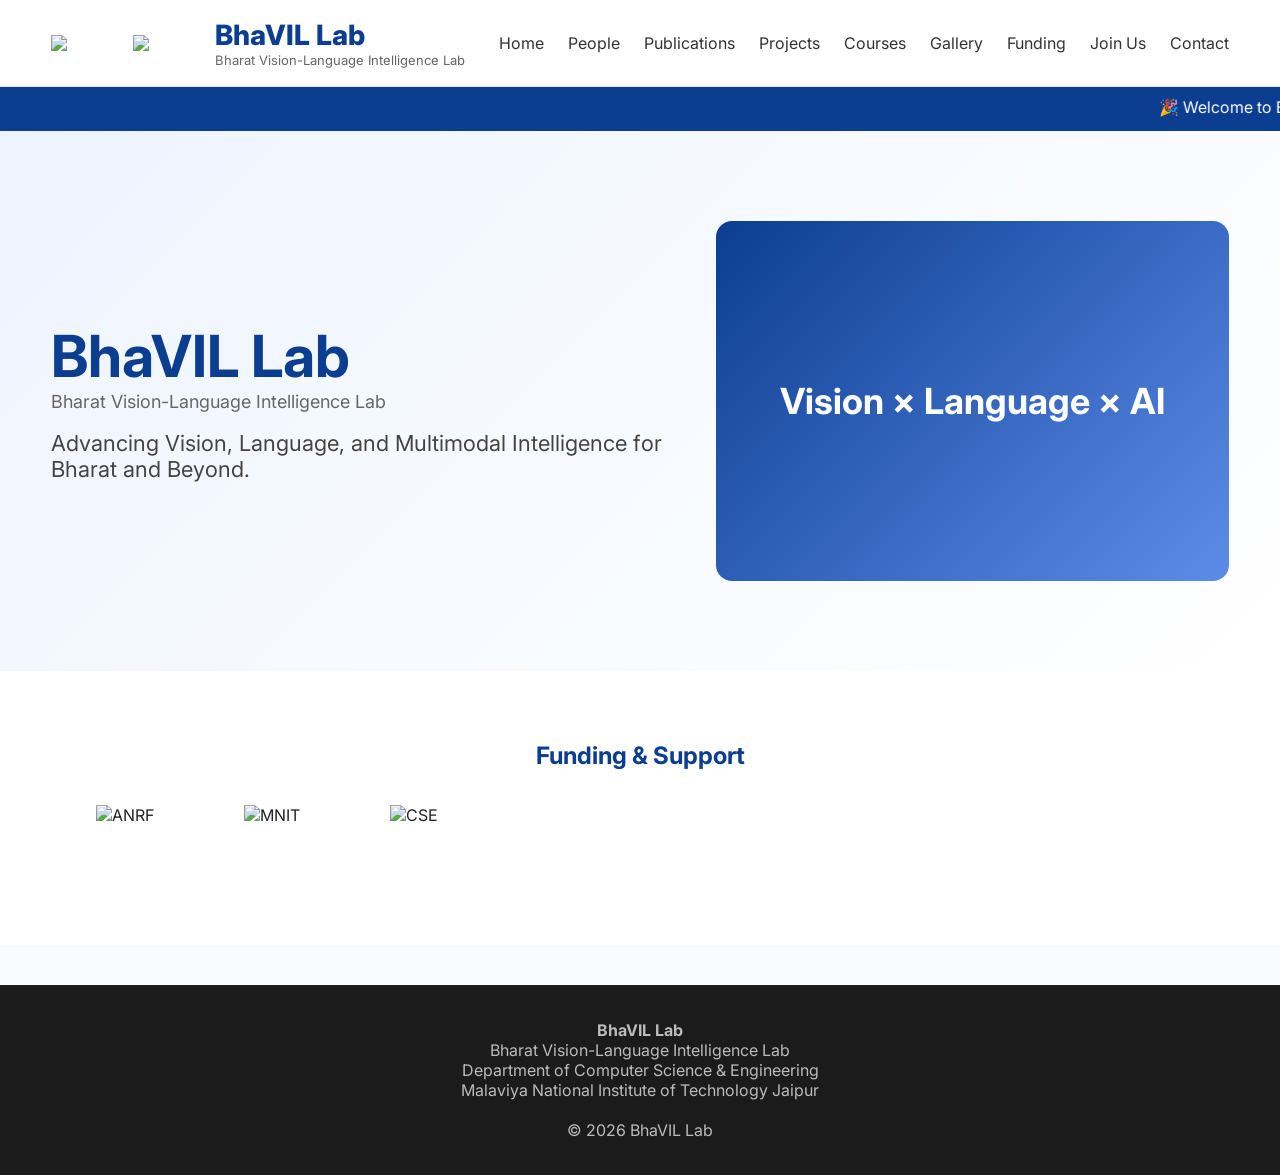
==== index.html @ f0189373 "Create index.html" ====
<!DOCTYPE html>
<html lang="en">
<head>
<meta charset="UTF-8">
<meta name="viewport" content="width=device-width, initial-scale=1.0">
<title>BhaVIL Lab | Bharat Vision-Language Intelligence Lab</title>
<link href="https://fonts.googleapis.com/css2?family=Inter:wght@300;400;500;700;800&display=swap" rel="stylesheet">
<style>
*{margin:0;padding:0;box-sizing:border-box}
body{font-family:Inter,sans-serif;background:#fafbfc;color:#222}
header{position:sticky;top:0;background:#fff;border-bottom:1px solid #e8e8e8}
.container{width:min(1180px,92%);margin:auto}
nav{display:flex;justify-content:space-between;align-items:center;padding:18px 0}
.brand{display:flex;align-items:center;gap:12px}
.logo{font-size:28px;font-weight:800;color:#0B3D91}
.sub{font-size:13px;color:#666}
.menu a{margin-left:20px;text-decoration:none;color:#333}
.menu a:hover{color:#0B3D91}
.news{background:#0B3D91;color:#fff;padding:10px 0}
.hero{padding:90px 0;background:linear-gradient(135deg,#eef4ff,#fff)}
.grid{display:grid;grid-template-columns:1.2fr 1fr;gap:50px;align-items:center}
h1{font-size:58px;color:#0B3D91}
.tag{font-size:22px;margin-top:18px;color:#444}
.heroimg{height:360px;border-radius:16px;background:linear-gradient(135deg,#0B3D91,#5d8ce8);display:flex;align-items:center;justify-content:center;color:#fff;font-size:36px;font-weight:700}
.support{padding:70px 0;background:#fff}
.support h2{text-align:center;color:#0B3D91;margin-bottom:35px}
.logo-track{overflow:hidden;white-space:nowrap}
.logo-slider{display:inline-flex;align-items:center;animation:scroll 22s linear infinite}
.logo-slider img{height:70px;margin:0 45px;object-fit:contain;filter:grayscale(5%)}
@keyframes scroll{0%{transform:translateX(0)}100%{transform:translateX(-50%)}}
footer{background:#1b1b1b;color:#bbb;text-align:center;padding:35px;margin-top:40px}
@media(max-width:900px){.grid{grid-template-columns:1fr}.menu{display:none}h1{font-size:42px}.logo-slider img{height:55px;margin:0 25px}}
</style>
</head>
<body>
<header>
<div class="container">
<nav>
<div class="brand">
<img src="images/mnit_logo.png" width="70">
<img src="images/bhavil_logo.png" width="70">
<div><div class="logo">BhaVIL Lab</div><div class="sub">Bharat Vision-Language Intelligence Lab</div></div>
</div>
<div class="menu">
<a href="new_index.html">Home</a>
<a href="people.html">People</a>
<a href="publications.html">Publications</a>
<a href="#">Projects</a>
<a href="#">Courses</a>
<a href="#">Gallery</a>
<a href="#">Funding</a>
<a href="#">Join Us</a>
<a href="#">Contact</a>
</div>
</nav>
</div>
</header>

<div class="news">
<marquee>🎉 Welcome to BhaVIL Lab • ECCV 2026 Paper Accepted • Funded by the ANRF Prime Minister Early Career Research Grant (PM-ECRG) • WACV 2026 Paper Accepted</marquee>
</div>

<section class="hero">
<div class="container grid">
<div>
<h1>BhaVIL Lab</h1>
<div class="sub" style="font-size:18px">Bharat Vision-Language Intelligence Lab</div>
<p class="tag">Advancing Vision, Language, and Multimodal Intelligence for Bharat and Beyond.</p>
</div>
<div class="heroimg">Vision × Language × AI</div>
</div>
</section>

<section class="support">
<div class="container">
<h2>Funding &amp; Support</h2>
<div class="logo-track">
<div class="logo-slider">
<img src="images/funding/anrf.png" alt="ANRF">
<img src="images/funding/mnit.png" alt="MNIT">
<img src="images/funding/cse.png" alt="CSE">
</div>
</div>
</div>
</section>

<footer>
<b>BhaVIL Lab</b><br>
Bharat Vision-Language Intelligence Lab<br>
Department of Computer Science &amp; Engineering<br>
Malaviya National Institute of Technology Jaipur<br><br>
© 2026 BhaVIL Lab
</footer>
</body>
</html>
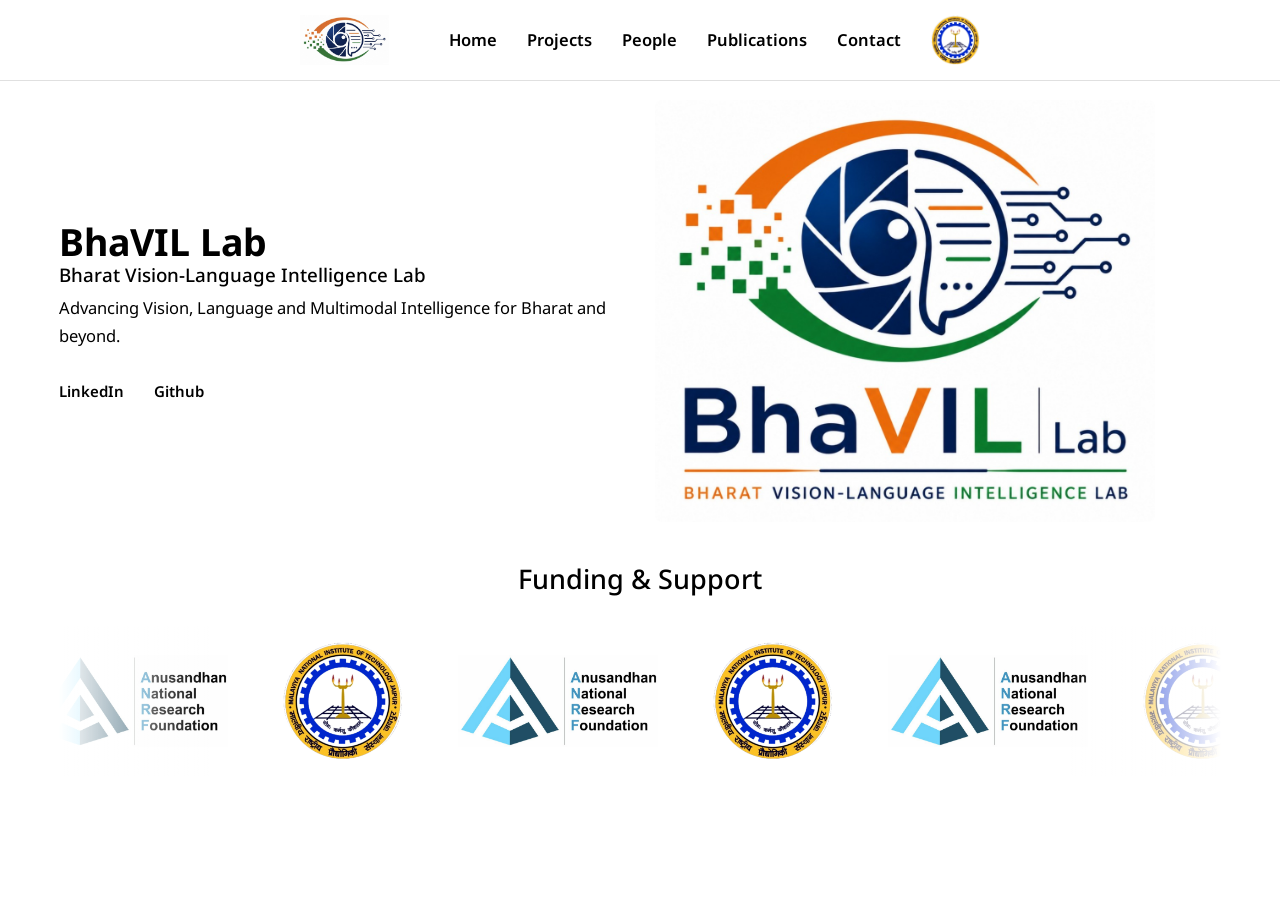
==== commit 78d1a99d: "Replacing HomePage with new index" ====
--- a/index.html
+++ b/index.html
@@ -1,95 +1,178 @@
-<!DOCTYPE html>
+<!doctype html>
 <html lang="en">
-<head>
-<meta charset="UTF-8">
-<meta name="viewport" content="width=device-width, initial-scale=1.0">
-<title>BhaVIL Lab | Bharat Vision-Language Intelligence Lab</title>
-<link href="https://fonts.googleapis.com/css2?family=Inter:wght@300;400;500;700;800&display=swap" rel="stylesheet">
-<style>
-*{margin:0;padding:0;box-sizing:border-box}
-body{font-family:Inter,sans-serif;background:#fafbfc;color:#222}
-header{position:sticky;top:0;background:#fff;border-bottom:1px solid #e8e8e8}
-.container{width:min(1180px,92%);margin:auto}
-nav{display:flex;justify-content:space-between;align-items:center;padding:18px 0}
-.brand{display:flex;align-items:center;gap:12px}
-.logo{font-size:28px;font-weight:800;color:#0B3D91}
-.sub{font-size:13px;color:#666}
-.menu a{margin-left:20px;text-decoration:none;color:#333}
-.menu a:hover{color:#0B3D91}
-.news{background:#0B3D91;color:#fff;padding:10px 0}
-.hero{padding:90px 0;background:linear-gradient(135deg,#eef4ff,#fff)}
-.grid{display:grid;grid-template-columns:1.2fr 1fr;gap:50px;align-items:center}
-h1{font-size:58px;color:#0B3D91}
-.tag{font-size:22px;margin-top:18px;color:#444}
-.heroimg{height:360px;border-radius:16px;background:linear-gradient(135deg,#0B3D91,#5d8ce8);display:flex;align-items:center;justify-content:center;color:#fff;font-size:36px;font-weight:700}
-.support{padding:70px 0;background:#fff}
-.support h2{text-align:center;color:#0B3D91;margin-bottom:35px}
-.logo-track{overflow:hidden;white-space:nowrap}
-.logo-slider{display:inline-flex;align-items:center;animation:scroll 22s linear infinite}
-.logo-slider img{height:70px;margin:0 45px;object-fit:contain;filter:grayscale(5%)}
-@keyframes scroll{0%{transform:translateX(0)}100%{transform:translateX(-50%)}}
-footer{background:#1b1b1b;color:#bbb;text-align:center;padding:35px;margin-top:40px}
-@media(max-width:900px){.grid{grid-template-columns:1fr}.menu{display:none}h1{font-size:42px}.logo-slider img{height:55px;margin:0 25px}}
-</style>
-</head>
-<body>
-<header>
-<div class="container">
-<nav>
-<div class="brand">
-<img src="images/mnit_logo.png" width="70">
-<img src="images/bhavil_logo.png" width="70">
-<div><div class="logo">BhaVIL Lab</div><div class="sub">Bharat Vision-Language Intelligence Lab</div></div>
-</div>
-<div class="menu">
-<a href="new_index.html">Home</a>
-<a href="people.html">People</a>
-<a href="publications.html">Publications</a>
-<a href="#">Projects</a>
-<a href="#">Courses</a>
-<a href="#">Gallery</a>
-<a href="#">Funding</a>
-<a href="#">Join Us</a>
-<a href="#">Contact</a>
-</div>
+  <head>
+    <meta charset="utf-8">
+    <meta name="viewport" content="width=device-width, initial-scale=1, shrink-to-fit=no">
+    <title>
+      Home | 
+      BhaVIL Lab
+    </title>
+    <meta name="description" content="Advancing Vision, Language, and Multimodal Intelligence for Bharat and Beyond.">
+
+    <!-- Google Fonts - Noto Sans -->
+    <link rel="preconnect" href="https://fonts.googleapis.com">
+    <link rel="preconnect" href="https://fonts.gstatic.com" crossorigin>
+    <link href="https://fonts.googleapis.com/css2?family=Noto+Sans:wght@300;400;500;600;700&display=swap" rel="stylesheet">
+
+    <!-- Bootstrap CSS -->
+    <link href="https://cdn.jsdelivr.net/npm/bootstrap@5.1.3/dist/css/bootstrap.min.css" rel="stylesheet">
+
+    <!-- Font Awesome -->
+    <link
+      rel="stylesheet"
+      href="https://cdnjs.cloudflare.com/ajax/libs/font-awesome/6.5.1/css/all.min.css"
+      integrity="sha512-DTOQO9RWCH3ppGqcWaEA1BIZOC6xxalwEsw9c2QQeAIftl+Vegovlnee1c9QX4TctnWMn13TZye+giMm8e2LwA=="
+      crossorigin="anonymous"
+      referrerpolicy="no-referrer"
+    >
+
+    <!-- Custom CSS -->
+    <link rel="stylesheet" href="style.css">
+
+    <!-- Favicon -->
+    
+      <link rel="icon" type="image/png" href="images/Mnit_logo.png">
+    
+  </head>
+
+  <body>
+    <nav class="navbar">
+  <div class="nav-container">
+    <div class="nav-logo">
+      <a href="https://bhavillab.github.io/">
+        <img src="images/small_logo.jpg" alt="BhaVIL Lab">
+      </a>
+    </div>
+    <button class="nav-toggle" id="navToggle" aria-label="Toggle navigation">
+      <span class="hamburger"></span>
+      <span class="hamburger"></span>
+      <span class="hamburger"></span>
+    </button>
+    <div class="nav-links" id="navLinks">
+      <a href="Home_Page.html" class="nav-link">Home</a>
+      <a href="/" class="nav-link">Projects</a>
+      <a href="people.html" class="nav-link">People</a>
+      <a href="publications.html" class="nav-link">Publications</a>
+      <a href="contact.html" class="nav-link">Contact</a>
+    </div>
+    <div class="nav-logos-right">
+      <a href="https://www.mnit.ac.in/" target="_blank">
+        <img src="images/Mnit_logo.png" alt="MNIT">
+      </a>
+    </div>
+  </div>
 </nav>
-</div>
-</header>
 
-<div class="news">
-<marquee>🎉 Welcome to BhaVIL Lab • ECCV 2026 Paper Accepted • Funded by the ANRF Prime Minister Early Career Research Grant (PM-ECRG) • WACV 2026 Paper Accepted</marquee>
+<script>
+  document.addEventListener('DOMContentLoaded', function () {
+    const navToggle = document.getElementById('navToggle');
+    const navLinks = document.getElementById('navLinks');
+
+    if (navToggle) {
+      navToggle.addEventListener('click', function () {
+        navLinks.classList.toggle('active');
+        navToggle.classList.toggle('active');
+      });
+    }
+  });
+</script>
+
+
+    <div class="container main-content">
+      <div class="hero-section">
+  <div class="hero-text">
+    <h1 style="margin-bottom: 0;">BhaVIL Lab</h1>
+    <h5 style="margin-top: 0;">Bharat Vision-Language Intelligence Lab</h5>
+    
+    <p>
+      Advancing Vision, Language and Multimodal Intelligence for Bharat and beyond.
+    </p>
+    
+    
+    <div class="hero-links">
+      <a href="https://www.linkedin.com/in/sadbhawna-phd-102623188/">LinkedIn</a>
+      <a href="https://github.com/IISc-HiRo">Github</a>
+    </div>
+  </div>
+  
+  <div class="hero-media">
+    <img src="images/BhaVIL_Logo.jpg" alt="BhaVIL Lab" />
+  </div>
 </div>
 
-<section class="hero">
-<div class="container grid">
-<div>
-<h1>BhaVIL Lab</h1>
-<div class="sub" style="font-size:18px">Bharat Vision-Language Intelligence Lab</div>
-<p class="tag">Advancing Vision, Language, and Multimodal Intelligence for Bharat and Beyond.</p>
+<div class="funding-section">
+  <h2>Funding &amp; Support</h2>
+  <div class="funding-carousel">
+    <div class="carousel-container">
+      <div class="carousel-track">
+        
+        <div class="funding-logo">
+          <img src="images/anrf.jpg" alt="ANRF" />
+        </div>
+        <div class="funding-logo">
+          <img src="images/Mnit_logo.png" alt="MNIT" />
+        </div>
+        <!-- Duplicate for seamless loop -->
+         <div class="funding-logo">
+          <img src="images/anrf.jpg" alt="ANRF" />
+        </div>
+        <div class="funding-logo">
+          <img src="images/Mnit_logo.png" alt="MNIT" />
+        </div>
+
+        <div class="funding-logo">
+          <img src="images/anrf.jpg" alt="ANRF" />
+        </div>
+        <div class="funding-logo">
+          <img src="images/Mnit_logo.png" alt="MNIT" />
+        </div>
+
+        <div class="funding-logo">
+          <img src="images/anrf.jpg" alt="ANRF" />
+        </div>
+        <div class="funding-logo">
+          <img src="images/Mnit_logo.png" alt="MNIT" />
+        </div>
+
+        <div class="funding-logo">
+          <img src="images/anrf.jpg" alt="ANRF" />
+        </div>
+        <div class="funding-logo">
+          <img src="images/Mnit_logo.png" alt="MNIT" />
+        </div>
+
+      </div>
+    </div>
+  </div>
 </div>
-<div class="heroimg">Vision × Language × AI</div>
-</div>
-</section>
 
-<section class="support">
-<div class="container">
-<h2>Funding &amp; Support</h2>
-<div class="logo-track">
-<div class="logo-slider">
-<img src="images/funding/anrf.png" alt="ANRF">
-<img src="images/funding/mnit.png" alt="MNIT">
-<img src="images/funding/cse.png" alt="CSE">
-</div>
-</div>
-</div>
-</section>
+<script>
+  document.addEventListener('DOMContentLoaded', function() {
+    const track = document.querySelector('.carousel-track');
+    const logos = document.querySelectorAll('.funding-logo');
+    const totalLogos = logos.length / 2; // Original count before duplication
+    let position = 0;
+    
+    function animate() {
+      position -= 0.5; // Scroll speed
+      
+      // Reset position when halfway through (when original logos are fully scrolled)
+      if (Math.abs(position) >= (totalLogos * 200)) {
+        position = 0;
+      }
+      
+      track.style.transform = `translateX(${position}px)`;
+      requestAnimationFrame(animate);
+    }
+    
+    animate();
+  });
+</script>
 
-<footer>
-<b>BhaVIL Lab</b><br>
-Bharat Vision-Language Intelligence Lab<br>
-Department of Computer Science &amp; Engineering<br>
-Malaviya National Institute of Technology Jaipur<br><br>
-© 2026 BhaVIL Lab
-</footer>
-</body>
+
+    </div>
+
+    <!-- Bootstrap JS -->
+    <script src="https://cdn.jsdelivr.net/npm/bootstrap@5.1.3/dist/js/bootstrap.bundle.min.js"></script>
+  </body>
 </html>
--- a/style.css
+++ b/style.css
@@ -0,0 +1,1069 @@
+/* Clean, minimal CSS for HiRo Lab website */
+
+:root {
+  --primary-color: #000000;
+  --text-color: #000000;
+  --link-color: #1a73e8;
+  --border-color: #e0e0e0;
+  --bg-light: #f8f9fa;
+}
+
+* {
+  margin: 0;
+  padding: 0;
+  box-sizing: border-box;
+}
+
+html {
+  /* Scales all rem-based type and spacing down ~6% for a tighter overall layout */
+  font-size: 15px;
+}
+
+body {
+  font-family:
+    "Noto Sans",
+    -apple-system,
+    BlinkMacSystemFont,
+    "Segoe UI",
+    Roboto,
+    "Helvetica Neue",
+    Arial,
+    sans-serif;
+  line-height: 1.5;
+  color: var(--text-color);
+  font-size: 1rem;
+}
+
+/* Navigation */
+.navbar {
+  background: white;
+  border-bottom: 1px solid var(--border-color);
+  padding: 1rem 0;
+  position: sticky;
+  top: 0;
+  z-index: 1000;
+}
+
+.nav-container {
+  max-width: 1200px;
+  margin: 0 auto;
+  padding: 0 2rem;
+  display: flex;
+  align-items: center;
+  gap: 2rem;
+}
+
+.nav-logo {
+  display: flex;
+  align-items: center;
+  margin: 0;
+  padding: 0;
+  margin-left: 0;
+  gap: 1rem;
+}
+
+.nav-logo a {
+  display: inline-block;
+  line-height: 0;
+}
+
+.nav-logo img {
+  height: 50px;
+  width: auto;
+  max-width: 150px;
+  object-fit: contain;
+  transition: opacity 0.3s;
+  display: block;
+}
+
+.nav-logo a:hover img {
+  opacity: 0.8;
+}
+
+.nav-logos-right {
+  display: flex;
+  align-items: center;
+  gap: 1rem;
+  margin-left: auto;
+}
+
+.nav-logos-right a {
+  display: inline-block;
+  line-height: 0;
+}
+
+.nav-logos-right img {
+  height: 50px;
+  width: auto;
+  max-width: 150px;
+  object-fit: contain;
+  display: block;
+}
+
+.nav-logos-right a:hover img {
+  opacity: 0.8;
+}
+
+.nav-toggle {
+  display: none;
+  background: none;
+  border: none;
+  cursor: pointer;
+  padding: 0;
+  margin: 0;
+  z-index: 1000;
+  outline: none;
+}
+
+.hamburger {
+  display: block;
+  width: 25px;
+  height: 3px;
+  background-color: var(--primary-color);
+  margin: 5px 0;
+  transition: 0.3s;
+}
+
+.nav-links {
+  display: flex;
+  gap: 2rem;
+  margin-left: auto;
+  padding-left: 2rem;
+}
+
+.nav-link {
+  color: var(--primary-color);
+  text-decoration: none;
+  font-weight: 600;
+  font-size: 1.1rem;
+  transition: color 0.3s;
+}
+
+.nav-link:hover {
+  color: var(--link-color);
+}
+
+/* Main Content */
+.main-content {
+  max-width: 1200px;
+  margin: 0 auto;
+  padding: 1.25rem;
+}
+
+/* Homepage Hero */
+.hero-section {
+  display: flex;
+  flex-wrap: wrap;
+  gap: 2rem;
+  margin-bottom: 1.25rem;
+  align-items: center;
+}
+
+.hero-text {
+  flex: 1;
+  min-width: 300px;
+}
+
+.hero-text h1 {
+  font-size: 2.5rem;
+  font-weight: 700;
+  line-height: 1.2;
+  color: var(--primary-color);
+  margin-bottom: 1.5rem;
+}
+
+.hero-text p {
+  font-size: 1.1rem;
+  line-height: 1.7;
+  margin-bottom: 1.25rem;
+}
+
+.hero-links {
+  display: flex;
+  gap: 2rem;
+  margin-top: 2rem;
+}
+
+.hero-links a {
+  color: var(--primary-color);
+  font-weight: 600;
+  text-decoration: none;
+  transition: color 0.3s;
+}
+
+.hero-links a:hover {
+  color: var(--link-color);
+}
+
+.hero-media {
+  flex: 1;
+  min-width: 300px;
+}
+
+.hero-media img,
+.hero-media video {
+  width: 100%;
+  max-width: 500px;
+  border-radius: 8px;
+}
+
+/* Funding Section */
+.funding-section {
+  margin-top: 1.5rem;
+  padding: 1.25rem 0;
+}
+
+.funding-section h2 {
+  text-align: center;
+  font-size: 1.8rem;
+  color: var(--primary-color);
+  margin-bottom: 2rem;
+}
+
+.funding-carousel {
+  position: relative;
+  display: flex;
+  align-items: center;
+  justify-content: center;
+  max-width: 1200px;
+  margin: 0 auto;
+}
+
+.funding-carousel::before,
+.funding-carousel::after {
+  content: "";
+  position: absolute;
+  top: 0;
+  bottom: 0;
+  width: 150px;
+  z-index: 2;
+  pointer-events: none;
+}
+
+.funding-carousel::before {
+  left: 0;
+  background: linear-gradient(to right, white, transparent);
+}
+
+.funding-carousel::after {
+  right: 0;
+  background: linear-gradient(to left, white, transparent);
+}
+
+.carousel-container {
+  overflow: hidden;
+  width: 100%;
+}
+
+.carousel-track {
+  display: flex;
+  will-change: transform;
+}
+
+.funding-logo {
+  flex: 0 0 200px;
+  display: flex;
+  align-items: center;
+  justify-content: center;
+  padding: 1rem;
+}
+
+.funding-logo img {
+  max-width: 200px;
+  max-height: 120px;
+  width: auto;
+  height: auto;
+  object-fit: contain;
+}
+
+/* Lab/People Page */
+.lab-section,
+.people-section {
+  max-width: 1200px;
+  margin: 0 auto;
+}
+
+.people-section h1 {
+  
+  font-size: 2.5rem;
+  font-weight: 700;
+  color: var(--primary-color);
+  margin-bottom: 1rem;
+}
+
+.lab-section h2,
+.people-section h2 {
+  justify-content: center;
+  font-size: 1.8rem;
+  font-weight: 700;
+  color: var(--primary-color);
+  margin: 1.25rem 0 0.6rem 0;
+  border-bottom: 2px solid var(--border-color);
+  padding-bottom: 0.5rem;
+}
+
+.people-grid {
+  display:flex;
+  flex-direction: row;
+  justify-content:center;
+  grid-template-columns: repeat(auto-fill, minmax(130px, 1fr));
+  gap: 1.25rem;
+  margin-bottom: 1rem;
+}
+
+/* Robots render a little larger than the people photos */
+.robots-grid {
+  grid-template-columns: repeat(auto-fill, minmax(145px, 1fr));
+}
+
+.robots-grid .person-card {
+  max-width: 185px;
+}
+
+.person-card {
+  text-align: center;
+  text-decoration: none;
+  color: var(--text-color);
+  transition: transform 0.3s;
+  display: flex;
+  flex-direction: column;
+  align-items: center;
+  max-width: 165px;
+  margin: 0 auto;
+}
+
+.person-card:hover {
+  transform: translateY(-5px);
+}
+
+.person-image-link {
+  display: block;
+  width: 100%;
+  text-decoration: none;
+}
+
+.person-card img {
+  width: 100%;
+  aspect-ratio: 1 / 1;
+  object-fit: cover;
+  object-position: top;
+  border-radius: 8px;
+  margin-bottom: 0.5rem;
+  transition: opacity 0.3s;
+}
+
+.person-image-link:hover img {
+  opacity: 0.8;
+}
+
+/* Research/Publications Section Styles */
+.research-section {
+  max-width: 1000px;
+  margin: 0 auto;
+}
+
+.research-section h1 {
+  font-size: 2.5rem;
+  font-weight: 700;
+  color: var(--primary-color);
+  margin-bottom: 0.75rem;
+}
+
+.filter-buttons {
+  display: flex;
+  gap: 0.6rem;
+  margin-bottom: 1.25rem;
+  flex-wrap: wrap;
+}
+
+.filter-btn {
+  padding: 0.35rem 1rem;
+  border: 2px solid var(--link-color);
+  background: white;
+  color: var(--link-color);
+  font-size: 0.85rem;
+  font-weight: 500;
+  cursor: pointer;
+  border-radius: 4px;
+  transition: all 0.3s;
+  font-family: "Noto Sans", sans-serif;
+}
+
+.filter-btn:hover {
+  background: var(--link-color);
+  color: white;
+}
+
+.filter-btn.active {
+  background: var(--link-color);
+  color: white;
+}
+
+.publications-list {
+  margin-top: 1.25rem;
+}
+
+.year-header {
+  font-size: 1.8rem;
+  color: var(--primary-color);
+  margin: 1rem 0 0.6rem 0;
+  padding-bottom: 0.3rem;
+  border-bottom: 1px solid var(--border-color);
+}
+
+.publication-item {
+  margin-bottom: 0;
+  padding-bottom: 0;
+  padding-top: 0.6rem;
+  border-bottom: none;
+  display: flex;
+  gap: 1.5rem;
+  align-items: flex-start;
+  scroll-margin-top: 90px;
+}
+
+/* Briefly highlight a paper when deep-linked from another page */
+.publication-item:target {
+  background: var(--bg-light);
+  border-radius: 8px;
+  box-shadow: 0 0 0 0.5rem var(--bg-light);
+}
+
+.publication-item:last-child {
+  border-bottom: none;
+}
+
+.pub-thumbnail {
+  position: relative;
+  flex-shrink: 0;
+  width: 150px;
+  height: 113px;
+  overflow: hidden;
+  border-radius: 8px;
+  border: 1px solid var(--border-color);
+  background: #f5f5f5;
+}
+
+.pub-thumbnail img {
+  width: 100%;
+  height: 100%;
+  object-fit: contain;
+}
+
+.pub-venue-tag {
+  position: absolute;
+  bottom: 8px;
+  right: 8px;
+  background: rgba(0, 0, 0, 0.8);
+  color: white;
+  padding: 4px 8px;
+  border-radius: 4px;
+  font-size: 0.85rem;
+  font-weight: 600;
+}
+
+.pub-content {
+  flex: 1;
+}
+
+.pub-title {
+  font-size: 1.1rem;
+  font-weight: 600;
+  color: var(--primary-color);
+  margin-bottom: 0.4rem;
+  line-height: 1.3;
+}
+
+.pub-authors {
+  color: #666;
+  margin-bottom: 0.3rem;
+  line-height: 1.4;
+}
+
+.pub-venue {
+  font-style: italic;
+  color: #555;
+  margin-bottom: 0.5rem;
+  line-height: 1.4;
+}
+
+.pub-links {
+  display: flex;
+  gap: 0.8rem;
+  flex-wrap: wrap;
+  margin-top: 0.5rem;
+}
+
+.pub-links a {
+  color: var(--link-color);
+  text-decoration: none;
+  font-size: 0.8rem;
+  padding: 0.2rem 0.6rem;
+  border: 1px solid var(--link-color);
+  border-radius: 4px;
+  transition: all 0.3s;
+}
+
+.pub-links a:hover {
+  background: var(--link-color);
+  color: white;
+  text-decoration: none;
+}
+
+a.pub-link-text {
+  cursor: pointer;
+}
+
+.pub-link-text {
+  color: #888;
+  font-size: 0.8rem;
+  padding: 0.2rem 0.6rem;
+  border: 1px solid #ccc;
+  border-radius: 4px;
+  cursor: not-allowed;
+}
+
+.person-card .name {
+  font-weight: 700;
+  display: block;
+  margin-bottom: 0.25rem;
+}
+
+.person-card .role {
+  font-size: 0.9rem;
+  color: #666;
+}
+
+.person-links {
+  display: flex;
+  gap: 1.5rem;
+  justify-content: center;
+  margin-top: 0.5rem;
+  margin-bottom: 0.5rem;
+}
+
+.person-links a {
+  color: var(--link-color);
+  font-size: 1rem;
+  transition: color 0.3s;
+}
+
+.person-links a:hover {
+  color: var(--primary-color);
+}
+
+/* Research Page */
+.research-section h1 {
+  font-size: 2.5rem;
+  font-weight: 700;
+  color: var(--primary-color);
+  margin-bottom: 0.75rem;
+}
+
+.publication-item {
+  margin-bottom: 1.2rem;
+  padding-bottom: 1.2rem;
+  border-bottom: 1px solid var(--border-color);
+}
+
+.publication-item:last-child {
+  border-bottom: none;
+}
+
+.pub-title {
+  font-size: 1.1rem;
+  font-weight: 600;
+  color: var(--primary-color);
+  margin-bottom: 0.5rem;
+}
+
+.pub-authors {
+  color: #666;
+  margin-bottom: 0.5rem;
+}
+
+.pub-venue {
+  font-style: italic;
+  color: #555;
+  margin-bottom: 0.75rem;
+}
+
+.pub-links {
+  display: flex;
+  gap: 0.5rem;
+  flex-wrap: wrap;
+}
+
+.pub-links a {
+  color: var(--link-color);
+  text-decoration: none;
+  font-size: 0.8rem;
+  padding: 0.2rem 0.6rem;
+  border: 1px solid var(--link-color);
+  border-radius: 4px;
+  transition: all 0.3s;
+}
+
+.pub-links a:hover {
+  background: var(--link-color);
+  color: white;
+}
+
+.pub-preview {
+  margin-top: 1rem;
+  max-width: 300px;
+}
+
+.pub-preview img,
+.pub-preview video {
+  width: 100%;
+  border-radius: 4px;
+}
+
+/* Responsive */
+@media (max-width: 768px) {
+  .navbar {
+    padding: 0.8rem 0;
+  }
+
+  .nav-container {
+    padding: 0 1rem;
+    gap: 1rem;
+    flex-direction: row;
+    justify-content: space-between;
+    align-items: center;
+  }
+
+  .nav-logo {
+    gap: 0.5rem;
+  }
+
+  .nav-logo img {
+    height: 35px;
+  }
+
+  .nav-logos-right {
+    gap: 0.5rem;
+  }
+
+  .nav-logos-right img {
+    height: 35px;
+  }
+
+  .nav-toggle {
+    display: block;
+  }
+
+  .nav-toggle.active .hamburger:nth-child(1) {
+    transform: rotate(-45deg) translate(-5px, 6px);
+  }
+
+  .nav-toggle.active .hamburger:nth-child(2) {
+    opacity: 0;
+  }
+
+  .nav-toggle.active .hamburger:nth-child(3) {
+    transform: rotate(45deg) translate(-5px, -6px);
+  }
+
+  .nav-links {
+    position: absolute;
+    top: 100%;
+    left: 0;
+    right: 0;
+    background: white;
+    flex-direction: column;
+    gap: 0;
+    margin-left: 0;
+    padding: 0;
+    width: 100%;
+    max-height: 0;
+    overflow: hidden;
+    transition: max-height 0.3s ease-in-out;
+    box-shadow: 0 4px 6px rgba(0, 0, 0, 0.1);
+  }
+
+  .nav-links.active {
+    max-height: 300px;
+    padding: 1rem 0;
+  }
+
+  .nav-link {
+    font-size: 1rem;
+    padding: 0.8rem 1.5rem;
+    width: 100%;
+    border-bottom: 1px solid var(--border-color);
+  }
+
+  .nav-link:last-child {
+    border-bottom: none;
+  }
+
+  .hero-text h1 {
+    font-size: 1.75rem;
+  }
+
+  .hero-text p {
+    font-size: 1rem;
+  }
+
+  .main-content {
+    padding: 2rem 1rem;
+  }
+
+  .people-section h1,
+  .research-section h1 {
+    font-size: 2rem;
+  }
+
+  .people-section h2,
+  .research-section h2,
+  .lab-section h2 {
+    font-size: 1.5rem;
+  }
+
+  .people-grid {
+    grid-template-columns: repeat(auto-fill, minmax(120px, 1fr));
+    gap: 1.5rem;
+  }
+
+  .publication-item {
+    flex-direction: column;
+    gap: 1rem;
+    padding-top: 1rem;
+    padding-bottom: 1rem;
+  }
+
+  .pub-thumbnail {
+    width: 100%;
+    height: 220px;
+  }
+
+  .pub-title {
+    font-size: 1rem;
+  }
+
+  .pub-authors,
+  .pub-venue {
+    font-size: 0.9rem;
+  }
+
+  .filter-buttons {
+    gap: 0.5rem;
+  }
+
+  .filter-btn {
+    padding: 0.4rem 1rem;
+    font-size: 0.9rem;
+  }
+
+  .research-area {
+    flex-direction: column;
+    gap: 1.5rem;
+    padding: 1.5rem 0;
+  }
+
+  .research-area-content h2 {
+    font-size: 1.4rem;
+  }
+
+  .research-area-content p {
+    font-size: 0.95rem;
+  }
+
+  .research-area-image {
+    flex: 1;
+    max-width: 100%;
+  }
+
+  .hero-section {
+    flex-direction: column;
+    gap: 2rem;
+  }
+
+  .hero-image {
+    max-width: 100%;
+  }
+
+  .hero-media {
+    max-width: 100%;
+  }
+
+  .hero-media img,
+  .hero-media video {
+    max-width: 100%;
+  }
+
+  .funding-section {
+    padding: 2rem 0;
+    margin-top: 3rem;
+  }
+
+  .funding-section h2 {
+    font-size: 1.5rem;
+  }
+
+  .funding-logo {
+    flex: 0 0 160px;
+    padding: 0.75rem;
+  }
+
+  .funding-logo img {
+    max-width: 150px;
+    max-height: 80px;
+  }
+
+  .funding-carousel::before,
+  .funding-carousel::after {
+    width: 50px;
+  }
+
+  .year-header {
+    font-size: 1.5rem;
+    margin: 2rem 0 0.8rem 0;
+  }
+
+  .contact-page {
+    max-width: 100%;
+    padding: 1rem;
+  }
+
+  .contact-page h1 {
+    font-size: 2rem;
+  }
+}
+
+/* Links */
+a {
+  color: var(--link-color);
+  text-decoration: none;
+}
+
+a:hover {
+  text-decoration: underline;
+}
+
+/* Research Page Styles */
+.research-page {
+  max-width: 1200px;
+  margin: 0 auto;
+}
+
+.research-header-image {
+  width: 100%;
+  max-width: 660px;
+  margin: 0 auto 1rem;
+  text-align: center;
+}
+
+.research-header-image img {
+  width: 100%;
+  height: auto;
+  border-radius: 8px;
+}
+
+.research-intro {
+  font-size: 1.1rem;
+  line-height: 1.7;
+  margin-bottom: 0.75rem;
+  color: #555;
+}
+
+.research-areas {
+  display: flex;
+  flex-direction: column;
+  gap: 1.25rem;
+}
+
+.research-area {
+  display: flex;
+  gap: 2rem;
+  align-items: center;
+  padding: 0.75rem 0;
+  border-bottom: 1px solid var(--border-color);
+}
+
+.research-area:last-child {
+  border-bottom: none;
+}
+
+/* Alternate the image side per section (desktop only) */
+@media (min-width: 769px) {
+  .research-area:nth-child(even) {
+    flex-direction: row-reverse;
+  }
+}
+
+.research-area-content {
+  flex: 1;
+  min-width: 300px;
+}
+
+.research-area-content h2 {
+  font-size: 1.8rem;
+  color: var(--primary-color);
+  margin-bottom: 0.6rem;
+}
+
+.research-area-content p {
+  font-size: 1rem;
+  line-height: 1.7;
+  color: #666;
+}
+
+.research-area-image {
+  flex: 0 0 340px;
+  max-width: 340px;
+}
+
+.research-area-image img {
+  width: 100%;
+  border-radius: 8px;
+  box-shadow: 0 2px 8px rgba(0, 0, 0, 0.1);
+}
+
+@media (max-width: 768px) {
+  .research-area {
+    flex-direction: column;
+  }
+
+  .research-area-image {
+    flex: 1;
+    max-width: 100%;
+  }
+}
+
+/* Contact Page Styles */
+.contact-page {
+  max-width: 1200px;
+  margin: 0 auto;
+}
+
+.contact-page h1 {
+  font-size: 2.5rem;
+  font-weight: 700;
+  color: var(--primary-color);
+  margin-bottom: 2rem;
+}
+
+.contact-content {
+  display: flex;
+  flex-direction: column;
+  gap: 1.25rem;
+}
+
+.contact-section {
+  padding-bottom: 1.25rem;
+  border-bottom: 1px solid var(--border-color);
+}
+
+.contact-section:last-child {
+  border-bottom: none;
+}
+
+.contact-section h2 {
+  font-size: 1.8rem;
+  font-weight: 700;
+  color: var(--primary-color);
+  margin-bottom: 0.6rem;
+}
+
+.contact-section p {
+  line-height: 1.6;
+  color: #555;
+  margin-bottom: 0.5rem;
+}
+
+.contact-section ul {
+  margin-top: 1rem;
+  padding-left: 1.5rem;
+}
+
+.contact-section li {
+  margin-bottom: 0.5rem;
+  line-height: 1.7;
+}
+
+.contact-links {
+  display: flex;
+  flex-direction: column;
+  gap: 1rem;
+}
+
+.contact-links a {
+  padding: 1rem;
+  background: var(--bg-light);
+  border-radius: 8px;
+  transition: background 0.3s;
+}
+
+.contact-links a:hover {
+  background: #e9ecef;
+  text-decoration: none;
+}
+
+/* Past Members / Alumni */
+.people-section h3 {
+  font-size: 1.25rem;
+  font-weight: 600;
+  color: var(--primary-color);
+  margin: 1.5rem 0 1rem 0;
+}
+
+.past-members {
+  list-style: none;
+  padding: 0;
+  margin: 0 0 2rem 0;
+  max-width: 800px;
+}
+
+.past-members li {
+  padding: 0.4rem 0;
+  font-size: 1.05rem;
+}
+
+.past-members .now {
+  color: #666;
+}
+
+/* Lab location: address left, map on the right half */
+.lab-location {
+  display: flex;
+  gap: 2rem;
+  align-items: stretch;
+}
+
+.lab-location .lab-address,
+.lab-location .lab-map {
+  flex: 1 1 50%;
+}
+
+.lab-location .lab-map iframe {
+  width: 100%;
+  height: 100%;
+  min-height: 300px;
+  border: 0;
+  border-radius: 8px;
+}
+
+@media (max-width: 768px) {
+  .lab-location {
+    flex-direction: column;
+  }
+
+  .lab-location .lab-map iframe {
+    height: 320px;
+  }
+}
+
+/* Inline work links in the research narrative */
+.work-link {
+  color: var(--link-color);
+  text-decoration: underline;
+  font-weight: 600;
+}
+
+.work-link:hover {
+  text-decoration: underline;
+  opacity: 0.85;
+}
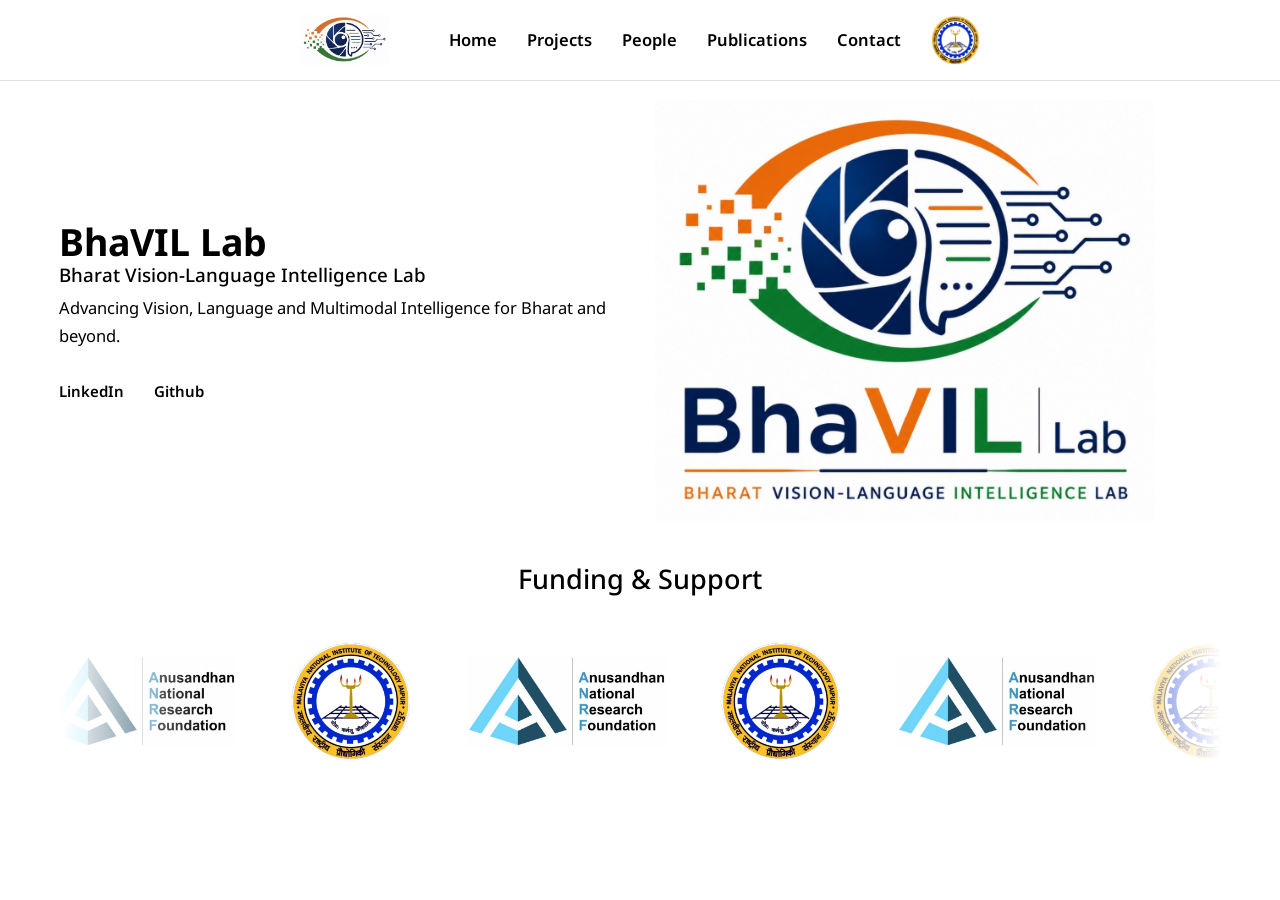
==== commit 7a20d031: "Changes to html pages." ====
--- a/index.html
+++ b/index.html
@@ -39,7 +39,7 @@
     <nav class="navbar">
   <div class="nav-container">
     <div class="nav-logo">
-      <a href="https://bhavillab.github.io/">
+      <a href="index.html">
         <img src="images/small_logo.jpg" alt="BhaVIL Lab">
       </a>
     </div>
@@ -49,7 +49,7 @@
       <span class="hamburger"></span>
     </button>
     <div class="nav-links" id="navLinks">
-      <a href="Home_Page.html" class="nav-link">Home</a>
+      <a href="index.html" class="nav-link">Home</a>
       <a href="/" class="nav-link">Projects</a>
       <a href="people.html" class="nav-link">People</a>
       <a href="publications.html" class="nav-link">Publications</a>
@@ -91,7 +91,7 @@
     
     <div class="hero-links">
       <a href="https://www.linkedin.com/in/sadbhawna-phd-102623188/">LinkedIn</a>
-      <a href="https://github.com/IISc-HiRo">Github</a>
+      <a href="https://github.com/bhavillab/bhavillab.github.io">Github</a>
     </div>
   </div>
   
